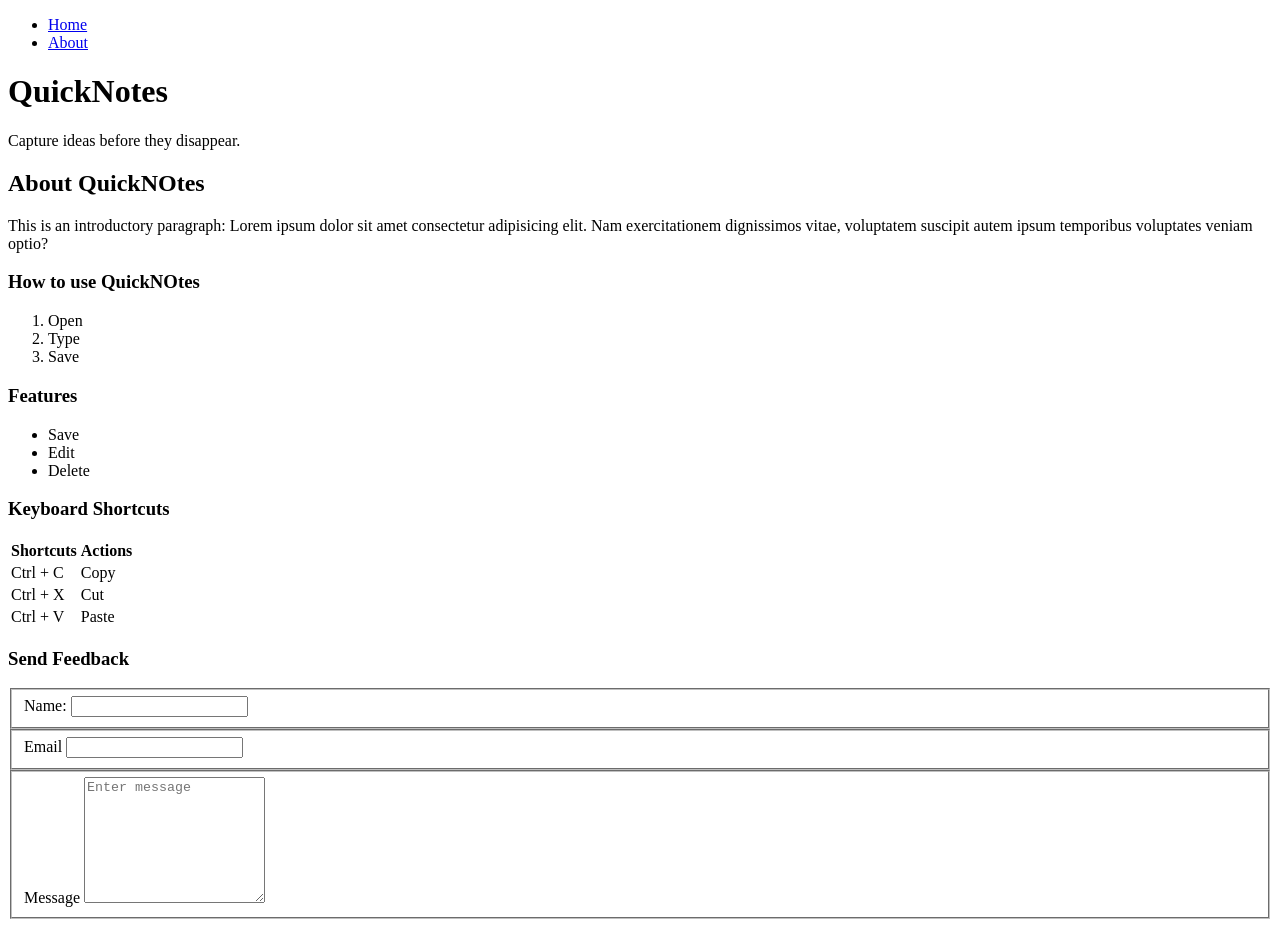
==== day1/about.html @ ac6930c4 "Day 1 assignment" ====
<!DOCTYPE html>
<html lang="en">
<head>
    <meta charset="UTF-8">
    <meta name="viewport" content="width=device-width, initial-scale=1.0">
    <title>Day1 | About</title>
</head>
<body>
    <nav>
      <ul>
        <li><a href="/web-foundations-days/day1/index.html">Home</a></li>
        <li><a href="/web-foundations-days/day1/about.html">About</a></li>
      </ul>
    </nav>
    <header>
      <h1>QuickNotes</h1>
      <p>Capture ideas before they disappear.</p>
    </header>

    <main>
        <h2>About QuickNOtes</h2>
        <p>This is an introductory paragraph: Lorem ipsum dolor sit amet consectetur adipisicing elit. Nam exercitationem dignissimos vitae, voluptatem suscipit autem ipsum temporibus voluptates veniam optio?</p>

        <section>
            <h3>How to use QuickNOtes</h3>
            <ol>
                <li>Open</li>
                <li>Type</li>
                <li>Save</li>
            </ol>
        </section>

        <section>
            <h3>Features</h3>
            <ul>
                <li>Save</li>
                <li>Edit</li>
                <li>Delete</li>
            </ul>
        </section>

        <section>
            <h3>Keyboard Shortcuts</h3>
            <table>
                <thead>
                    <tr>
                        <th>Shortcuts</th>
                        <th>Actions</th>
                    </tr>
                </thead>
                <tbody>
                    <tr>
                        <td>Ctrl + C</td>
                        <td>Copy</td>
                    </tr>
                    <tr>
                        <td>Ctrl + X</td>
                        <td>Cut</td>
                    </tr>
                    <tr>
                        <td>Ctrl + V</td>
                        <td>Paste</td>
                    </tr>
                </tbody>
            </table>
        </section>

        <section>
            <h3>Send Feedback</h3>
            <form action="">
                <fieldset>
                    <label for="name">Name:</label>
                    <input type="tel" name="name" id="name" required>
                </fieldset>
                <fieldset>
                    <label for="email">Email</label>
                    <input type="email" name="email" id="email" required>
                </fieldset>
                <fieldset>
                    <label for="message">Message</label>
                    <textarea name="message" id="message" rows="8" placeholder="Enter message" required></textarea>
                </fieldset>
            </form>
        </section>
    </main>
</body>
</html>
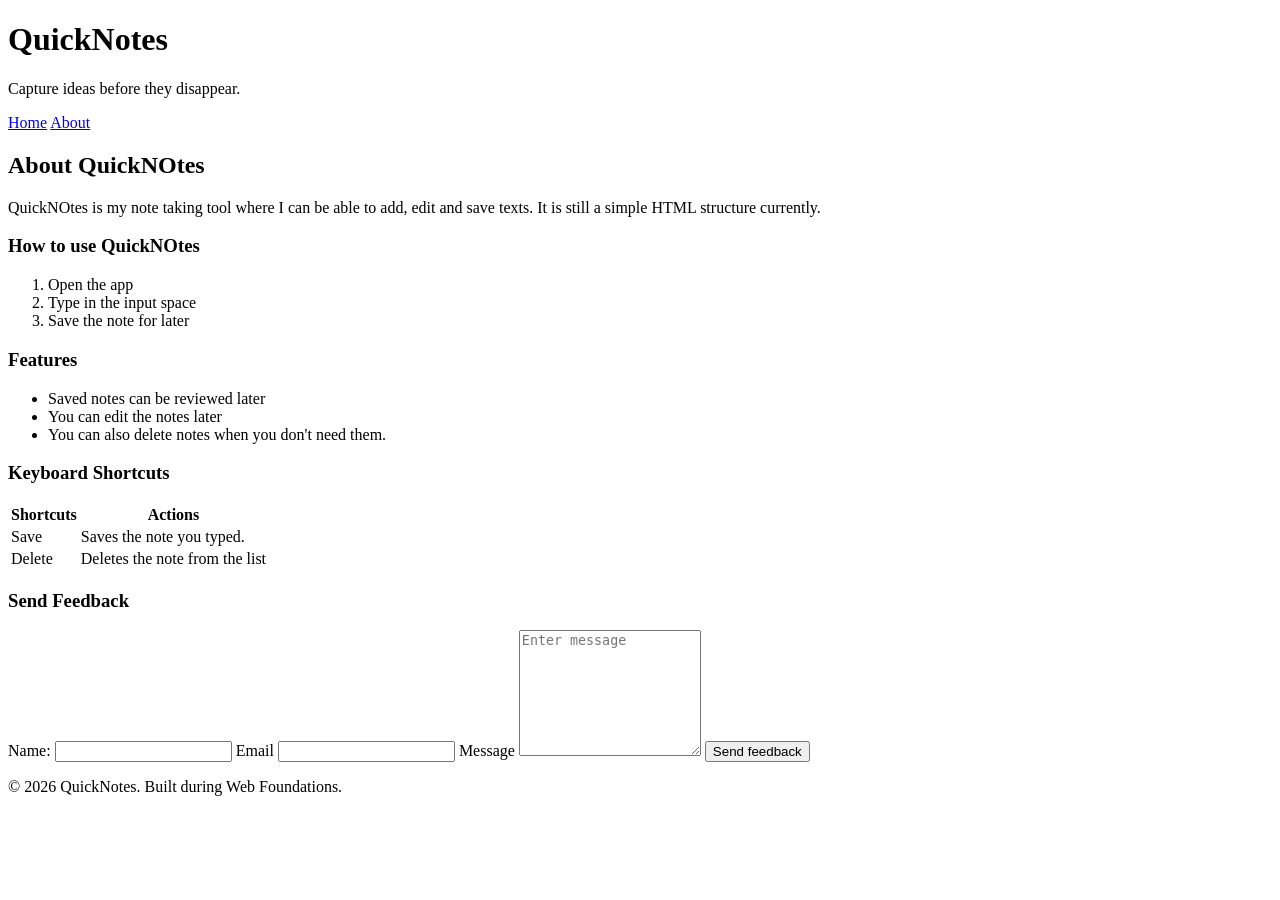
==== commit 988d361d: "Day 1 assignment" ====
--- a/day1/about.html
+++ b/day1/about.html
@@ -1,87 +1,92 @@
-<!DOCTYPE html>
+<!doctype html>
 <html lang="en">
-<head>
-    <meta charset="UTF-8">
-    <meta name="viewport" content="width=device-width, initial-scale=1.0">
+  <head>
+    <meta charset="UTF-8" />
+    <meta name="viewport" content="width=device-width, initial-scale=1.0" />
     <title>Day1 | About</title>
-</head>
-<body>
-    <nav>
-      <ul>
-        <li><a href="/web-foundations-days/day1/index.html">Home</a></li>
-        <li><a href="/web-foundations-days/day1/about.html">About</a></li>
-      </ul>
-    </nav>
+  </head>
+  <body>
     <header>
       <h1>QuickNotes</h1>
       <p>Capture ideas before they disappear.</p>
+      <nav>
+        <a href="/web-foundations-days/day1/index.html">Home</a>
+        <a href="/web-foundations-days/day1/about.html">About</a>
+      </nav>
     </header>
 
     <main>
-        <h2>About QuickNOtes</h2>
-        <p>This is an introductory paragraph: Lorem ipsum dolor sit amet consectetur adipisicing elit. Nam exercitationem dignissimos vitae, voluptatem suscipit autem ipsum temporibus voluptates veniam optio?</p>
+      <h2>About QuickNOtes</h2>
+      <p>
+        QuickNOtes is my note taking tool where I can be able to add, edit and
+        save texts. It is still a simple HTML structure currently.
+      </p>
 
-        <section>
-            <h3>How to use QuickNOtes</h3>
-            <ol>
-                <li>Open</li>
-                <li>Type</li>
-                <li>Save</li>
-            </ol>
-        </section>
+      <section>
+        <h3>How to use QuickNOtes</h3>
+        <ol>
+          <li>Open the app</li>
+          <li>Type in the input space</li>
+          <li>Save the note for later</li>
+        </ol>
+      </section>
 
-        <section>
-            <h3>Features</h3>
-            <ul>
-                <li>Save</li>
-                <li>Edit</li>
-                <li>Delete</li>
-            </ul>
-        </section>
+      <section>
+        <h3>Features</h3>
+        <ul>
+          <li>Saved notes can be reviewed later</li>
+          <li>You can edit the notes later</li>
+          <li>You can also delete notes when you don't need them.</li>
+        </ul>
+      </section>
 
-        <section>
-            <h3>Keyboard Shortcuts</h3>
-            <table>
-                <thead>
-                    <tr>
-                        <th>Shortcuts</th>
-                        <th>Actions</th>
-                    </tr>
-                </thead>
-                <tbody>
-                    <tr>
-                        <td>Ctrl + C</td>
-                        <td>Copy</td>
-                    </tr>
-                    <tr>
-                        <td>Ctrl + X</td>
-                        <td>Cut</td>
-                    </tr>
-                    <tr>
-                        <td>Ctrl + V</td>
-                        <td>Paste</td>
-                    </tr>
-                </tbody>
-            </table>
-        </section>
+      <section>
+        <h3>Keyboard Shortcuts</h3>
+        <table>
+          <thead>
+            <tr>
+              <th>Shortcuts</th>
+              <th>Actions</th>
+            </tr>
+          </thead>
+          <tbody>
+            <tr>
+              <td>Save</td>
+              <td>Saves the note you typed.</td>
+            </tr>
+            <tr>
+              <td>Delete</td>
+              <td>Deletes the note from the list</td>
+            </tr>
+          </tbody>
+        </table>
+      </section>
 
-        <section>
-            <h3>Send Feedback</h3>
-            <form action="">
-                <fieldset>
-                    <label for="name">Name:</label>
-                    <input type="tel" name="name" id="name" required>
-                </fieldset>
-                <fieldset>
-                    <label for="email">Email</label>
-                    <input type="email" name="email" id="email" required>
-                </fieldset>
-                <fieldset>
-                    <label for="message">Message</label>
-                    <textarea name="message" id="message" rows="8" placeholder="Enter message" required></textarea>
-                </fieldset>
-            </form>
-        </section>
+      <section>
+        <h3>Send Feedback</h3>
+        <form action="">
+          <label for="name">Name:</label>
+          <input type="tel" name="name" id="name" required />
+
+          <label for="email">Email</label>
+          <input type="email" name="email" id="email" required />
+
+          <label for="message">Message</label>
+          <textarea
+            name="message"
+            id="message"
+            rows="8"
+            placeholder="Enter message"
+            required
+          ></textarea>
+
+          <button type="submit">Send feedback</button>
+        </form>
+      </section>
     </main>
-</body>
-</html>+
+    <footer>
+      <p>&copy; 2026 QuickNotes. Built during Web Foundations.</p>
+    </footer>
+  </body>
+</html>
